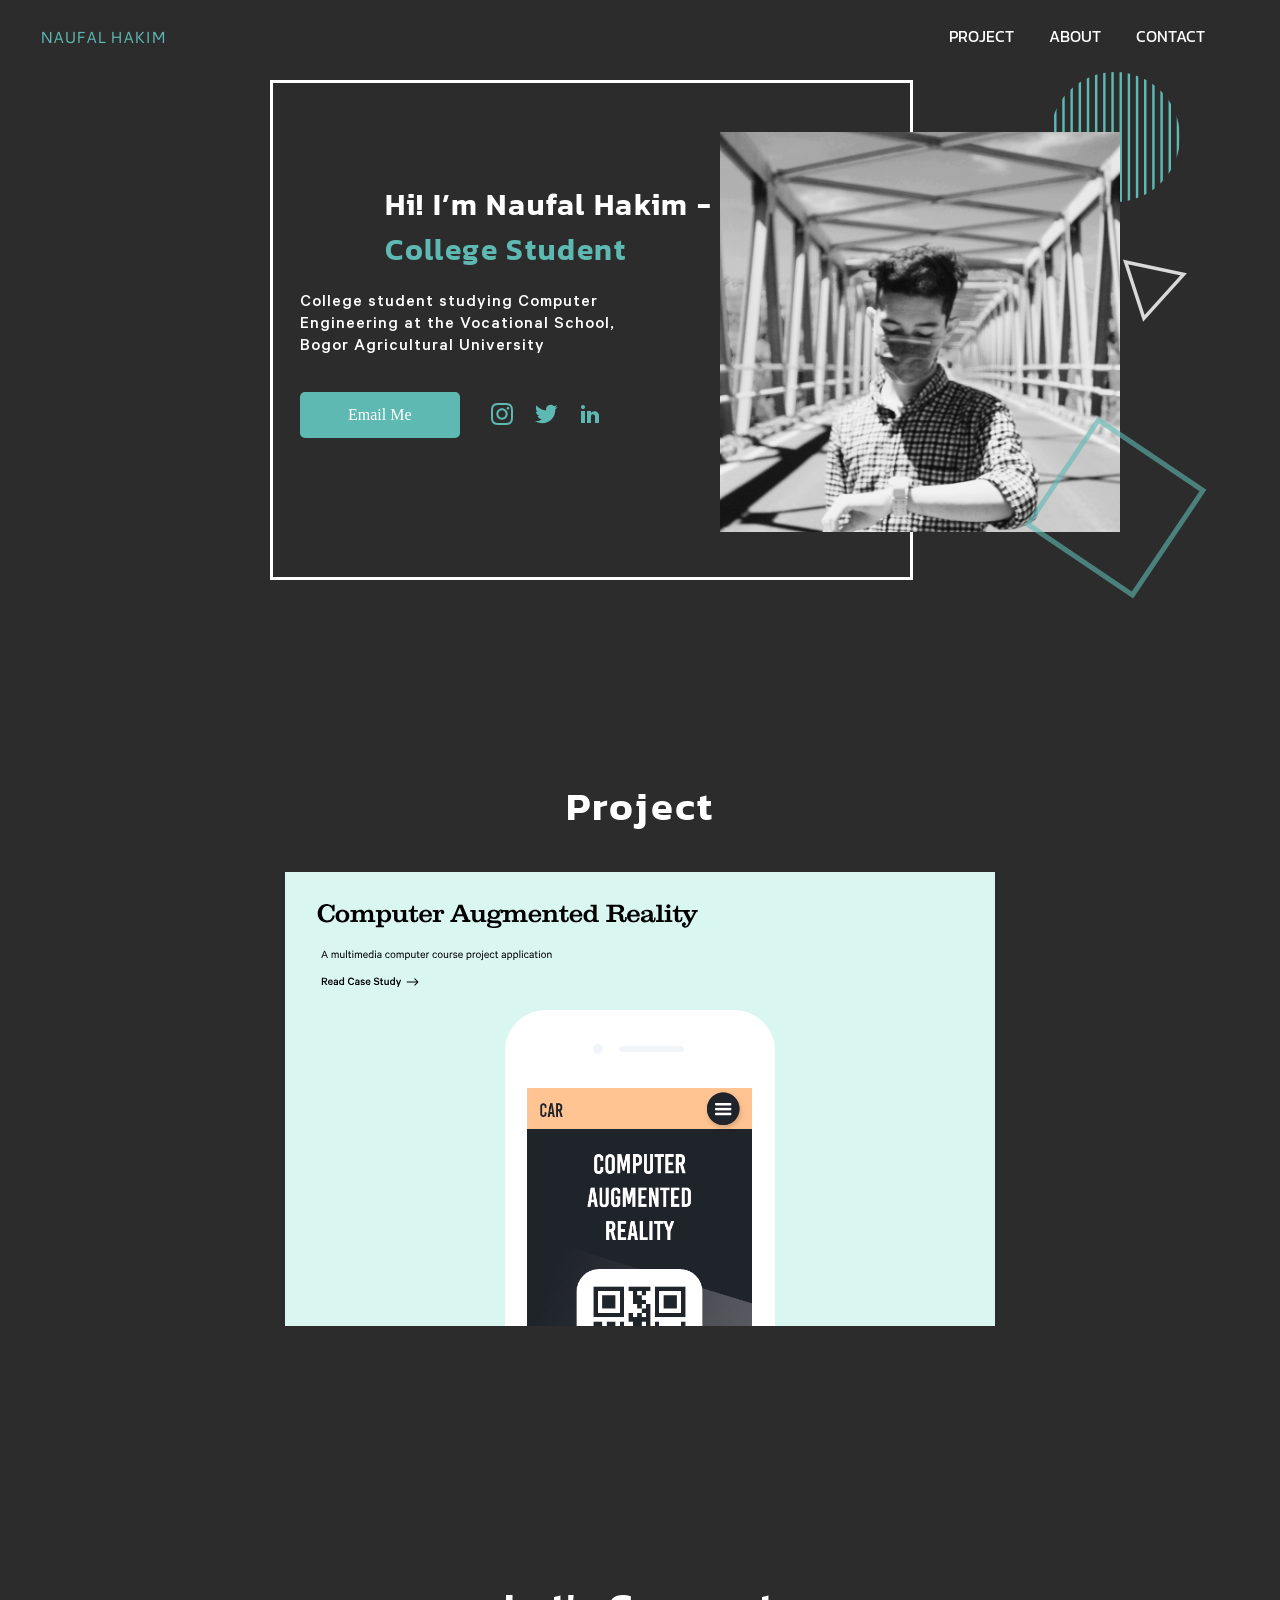
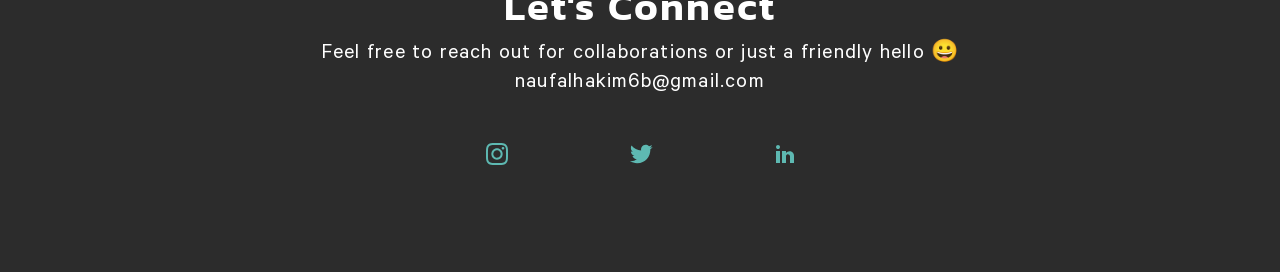
==== index.html @ f08e907f "initial commit" ====
<!DOCTYPE html>
<html lang="en">
<head>
    <meta charset="UTF-8">
    <meta http-equiv="X-UA-Compatible" content="IE=edge">
    <meta name="viewport" content="width=device-width, initial-scale=1.0">
    <title>Welcome</title>
    <link rel="stylesheet" href="style.css">
</head>

<link rel="preconnect" href="https://fonts.googleapis.com">
<link rel="preconnect" href="https://fonts.gstatic.com" crossorigin>
<link href="https://fonts.googleapis.com/css2?family=Kanit:wght@600&display=swap" rel="stylesheet">
<link rel="preconnect" href="https://fonts.googleapis.com">
<link rel="preconnect" href="https://fonts.gstatic.com" crossorigin>
<link href="https://fonts.googleapis.com/css2?family=Kanit:wght@400;600&display=swap" rel="stylesheet">
<link rel="preconnect" href="https://fonts.googleapis.com">
<link rel="preconnect" href="https://fonts.gstatic.com" crossorigin>
<link href="https://fonts.googleapis.com/css2?family=Cantarell&family=Kanit:wght@400;600&display=swap" rel="stylesheet">

<body>
    
    <div class="nav-container">
        <div class="wrapper">
            <nav>
                <div class="logo" id="about">
                    NAUFAL HAKIM
                </div>
                <ul class="nav-items">
                    <li>
                        <a href="#project-Cont">PROJECT</a>
                    </li>

                    <li>
                        <a href="#about">ABOUT</a>
                    </li>

                    <li>
                        <a href="#contact-Cont">CONTACT</a>
                    </li>
                </ul>
            </nav>
        </div>
    </div>

    <div class="header-container">
        <div class="wrapper">
            <header>
                <div class="about-content">
                    <div class="judul">
                        <h1 class="wht">
                            Hi! I’m Naufal Hakim -
                        </h1>
                        <h1 class="tosca">
                            College Student
                        </h1>
                   </div>
                   <div class="isiAbout">
                        <p>
                            College student studying Computer Engineering at the Vocational School, Bogor Agricultural University
                        </p>
                        <a href="mailto:naufalhakim6b@gmail.com" class="mail">Email Me</a>
                        <div class="sosial-icon">
                            <a href="https://www.instagram.com/naufalhakm/" target="blank">
                                <img src="image/instagram.svg" alt="">
                            </a>
                            <a href="https://twitter.com/naufalhakmm" target="blank">
                                <img src="image/twitter.svg" alt="">
                            </a>
                            <a href="https://www.linkedin.com/in/naufal-hakim-016231189/" target="blank">
                                <img src="image/linkedin.svg" alt="">
                            </a>
                        </div>
                    </div>
                </div>
                <div class="main-bg">
                    <img src="image/segitiga.svg" alt="" id="bg-stg">
                    <img src="image/lingkaran.svg" alt="" id="bg-ling">
                </div>
                <div class="about-image">
                    <img src="image/NH.jpeg" alt="" class="nh">
                    <div class="bg-img"></div>
                    <div class="bg-ktk"></div>
                </div>
            </header>
            <div class="project-content" >
                <div class="jdl-project" id="project-Cont">
                    <h1 id="jdl">
                        Project
                    </h1>
                </div>
                <div class="isi-project">
                    <img src="image/Port1.svg" alt="" id="porto">
                </div>
            </div>
            <div class="contact-content" id="contact-Cont">
                <div class="jdl-content">
                    <h1 id="jdl">
                        Let's Connect
                    </h1>
                </div>
                <div class="isi-content">
                    <p >Feel free to reach out for collaborations or just a friendly hello 😀</p>
                    <p >naufalhakim6b@gmail.com</p>
                    <div class="sosial-icon2">
                        <a href="https://www.instagram.com/naufalhakm/" target="blank">
                            <img src="image/instagram.svg" alt="">
                        </a>
                        <a href="https://twitter.com/naufalhakmm" target="blank">
                            <img src="image/twitter.svg" alt="">
                        </a>
                        <a href="https://www.linkedin.com/in/naufal-hakim-016231189/" target="blank">
                            <img src="image/linkedin.svg" alt="">
                        </a>
                    </div>
                </div>
            </div>
        </div>
    </div>
    <script src="main.js"></script>
</body>
</html>
---- style.css ----
@font-face {
    font-family: "Calibre";
    src: url('1/Calibre-Medium.ttf') format('truetype');
}
@font-face {
    font-family: "Calibre-reg";
    src: url('1/Calibre-Regular.ttf') format('truetype');
}

::-webkit-scrollbar{
    width: 10px;
}
::-webkit-scrollbar-track{
    background-color: #2C2C2C;
}
::-webkit-scrollbar-thumb{
    border-radius: 5px;
    background-color: #5EB9B2;
}
::-webkit-scrollbar-thumb:hover{
    background-color: #356965;
}

*{
    box-sizing: border-box;
    margin: 0;
}

.body{
    height: 2440px;
}

.nav-container{
/* Black1 */
background: #2C2C2C;
height: 72px;


}
.wrapper{
    max-width: 1200px;
    margin: 0 auto;
}
nav{
    display: flex;
    align-items: center;
    justify-content: space-between;
    height: 72px;
}
nav ul{
    display: flex;
}

nav .logo{
    /* NAUFAL HAKIM */
font-family: 'Cantarell', sans-serif;
font-style: normal;
font-weight: 500;
font-size: 16px;
line-height: 23px;
/* identical to box height */

/* Tosca */

color: #5EB9B2;
}

.nav-items li {
    list-style: none;
    margin-right: 35px;
}

.nav-items li a{
    color: #FFFFFF;
    font-size: 16px;
    font-family: 'Kanit', sans-serif;
    text-decoration: none;
}

/* Header */

.header-container{
    background: #2C2C2C ;
    height: 1800px;
    position: relative;

}

.about-image{
    position: absolute;
    right: 160px;
    z-index: 1;
    top: 60px;
}
.nh{
    width: 400px;
    height: 400px;
}
.about-content{
    position: absolute;
    z-index: 2;
    height: 500px;
    width: 700px;
}
.judul{
    position: relative;
    left: 345px;
    top: 110px;
}
.isiAbout{
    position: relative;
    left: 260px;
    top: 130px;
}
.sosial-icon{
    position: absolute;
    left: 180px;
    top: 110px;
    align-items: center;
    display: flex;
}
.sosial-icon a{
    margin: 0 10px;
}
.wht{
    font-family: 'Kanit';
    font-style: normal;
    font-weight: 600;
    font-size: 30px;
    line-height: 45px;
    letter-spacing: 0.055em;

    color: #FFFFFF;
}
.tosca{
    font-family: 'Kanit';
    font-style: normal;
    font-weight: 600;
    font-size: 30px;
    line-height: 45px;
    letter-spacing: 0.055em;

    color: #5EB9B2;
}

header p{
    font-family: "Calibre";
    font-style: normal;
    font-weight: 500;
    font-size: 18px;
    line-height: 22px;
    letter-spacing: 0.055em;
    width: 350px;

    color: #FFFFFF;
}
.mail{
    font-size: 16px;
    color: #FFFFFF;
    text-decoration: none;
    top: 100px;
    background: #5EB9B2;
    position: absolute;
    padding: 14px 48px;
    border-radius: 5px;
} 
.bg-img{
    position: absolute;
    width: 643px;
    height: 500px;
    /* White */
    border: 3px solid #FFFFFF;
    box-sizing: border-box;
    top: -52px;
    left: -450px;
    z-index: -999999;
}

.bg-ktk{
    position: absolute;
    width: 131px;
    height: 131px;
    border: 5px solid rgba(94, 185, 178, 0.6);
    box-sizing: border-box;
    transform: rotate(34deg);
    left: 330px;
    top: 310px;
}
.main-bg{
    position: absolute;
    right: 50px;
    top: 0px;
    height: 300px;
    width: 200px;

}
#bg-stg{
    left: 90px;
    position: absolute;
    width: 80px;
    height: 80px;
    top: 170px;
    z-index: 909090;
}

#bg-ling{
    width: 130px;
    height: 130px;
    top: 0px;
    left: 20px;
    position: absolute;
    z-index: 1;
}

.jdl-project{
    position: absolute;
    top: 700px;
    width: 1200px;

}
#jdl{
    text-align: center;
    font-family: 'Kanit';
    font-style: normal;
    font-weight: 600;
    font-size: 40px;
    line-height: 69px;
    letter-spacing: 0.055em;

    color: #FFFFFF;
}
.isi-project{
    position: absolute;
    top: 800px;
    width: 1200px;
}
#porto{
    display: block;
    margin-left: auto;
    margin-right: auto;
}

.contact-content{
    position: relative;
    top: 1500px;
    width: 1200px;
    height: 250px;

}

.isi-content{
    font-family: "Calibre-reg";
    font-style: normal;
    font-weight: normal;
    font-size: 22px;
    line-height: 29px;
    /* identical to box height */
    letter-spacing: 0.055em;
    color: #FFFFFF;
    text-align: center;
}
.sosial-icon2{
    position: absolute;
    display: flex;
    align-items: center;
    left: 385px;
    top: 170px;
}
.sosial-icon2 a{
    margin: 0 60px;
}
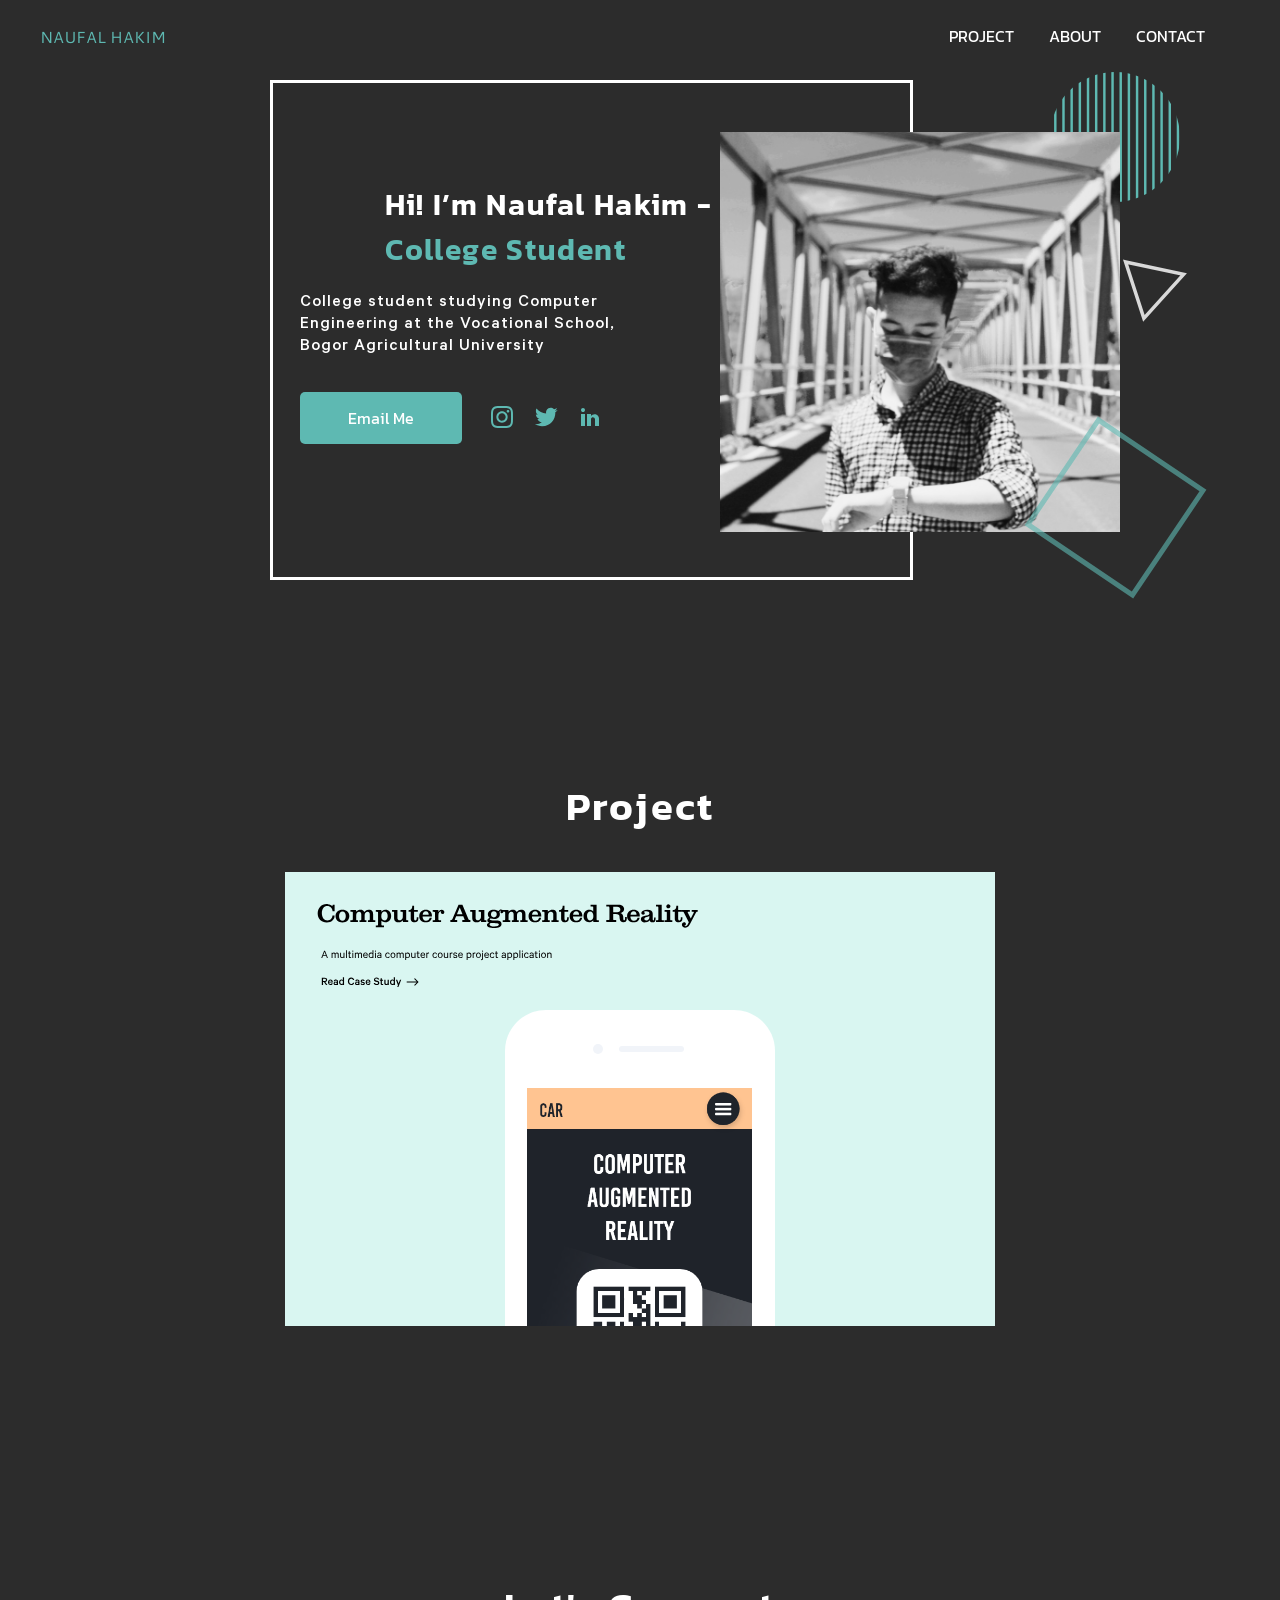
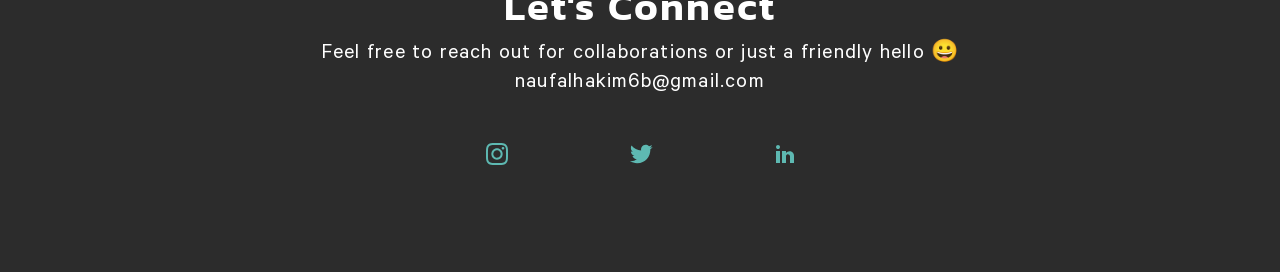
==== commit 88ea531f: "add favicon" ====
--- a/index.html
+++ b/index.html
@@ -4,7 +4,31 @@
     <meta charset="UTF-8">
     <meta http-equiv="X-UA-Compatible" content="IE=edge">
     <meta name="viewport" content="width=device-width, initial-scale=1.0">
-    <title>Welcome</title>
+    <link rel="shortcut icon" href="favicon.ico">
+
+    <link rel="apple-touch-icon-precomposed" sizes="57x57" href="ico/apple-touch-icon-57x57.png" />
+    <link rel="apple-touch-icon-precomposed" sizes="114x114" href="ico/apple-touch-icon-114x114.png" />
+    <link rel="apple-touch-icon-precomposed" sizes="72x72" href="ico/apple-touch-icon-72x72.png" />
+    <link rel="apple-touch-icon-precomposed" sizes="144x144" href="ico/apple-touch-icon-144x144.png" />
+    <link rel="apple-touch-icon-precomposed" sizes="60x60" href="ico/apple-touch-icon-60x60.png" />
+    <link rel="apple-touch-icon-precomposed" sizes="120x120" href="ico/apple-touch-icon-120x120.png" />
+    <link rel="apple-touch-icon-precomposed" sizes="76x76" href="ico/apple-touch-icon-76x76.png" />
+    <link rel="apple-touch-icon-precomposed" sizes="152x152" href="ico/apple-touch-icon-152x152.png" />
+    <link rel="icon" type="image/png" href="ico/favicon-196x196.png" sizes="196x196" />
+    <link rel="icon" type="image/png" href="ico/favicon-96x96.png" sizes="96x96" />
+    <link rel="icon" type="image/png" href="ico/favicon-32x32.png" sizes="32x32" />
+    <link rel="icon" type="image/png" href="ico/favicon-16x16.png" sizes="16x16" />
+    <link rel="icon" type="image/png" href="ico/favicon-128.png" sizes="128x128" />
+    <meta name="application-name" content="&nbsp;"/>
+    <meta name="msapplication-TileColor" content="#FFFFFF" />
+    <meta name="msapplication-TileImage" content="mstile-144x144.png" />
+    <meta name="msapplication-square70x70logo" content="mstile-70x70.png" />
+    <meta name="msapplication-square150x150logo" content="mstile-150x150.png" />
+    <meta name="msapplication-wide310x150logo" content="mstile-310x150.png" />
+    <meta name="msapplication-square310x310logo" content="mstile-310x310.png" />
+
+
+    <title>Portfolio Naufal Hakim</title>
     <link rel="stylesheet" href="style.css">
 </head>
 
--- a/style.css
+++ b/style.css
@@ -76,6 +76,11 @@
     font-family: 'Kanit', sans-serif;
     text-decoration: none;
 }
+.nav-items li a:hover{
+    color: #E9DAB7;
+    transition: .2s;
+}
+
 
 /* Header */
 
@@ -115,7 +120,7 @@
 .sosial-icon{
     position: absolute;
     left: 180px;
-    top: 110px;
+    top: 113px;
     align-items: center;
     display: flex;
 }
@@ -124,7 +129,6 @@
 }
 .wht{
     font-family: 'Kanit';
-    font-style: normal;
     font-weight: 600;
     font-size: 30px;
     line-height: 45px;
@@ -155,6 +159,7 @@
     color: #FFFFFF;
 }
 .mail{
+    font-family: 'Kanit';
     font-size: 16px;
     color: #FFFFFF;
     text-decoration: none;
@@ -164,6 +169,11 @@
     padding: 14px 48px;
     border-radius: 5px;
 } 
+.mail:hover{
+    background: #356965;
+    color: #CDCFCF;
+    transition: .5s;
+}
 .bg-img{
     position: absolute;
     width: 643px;
